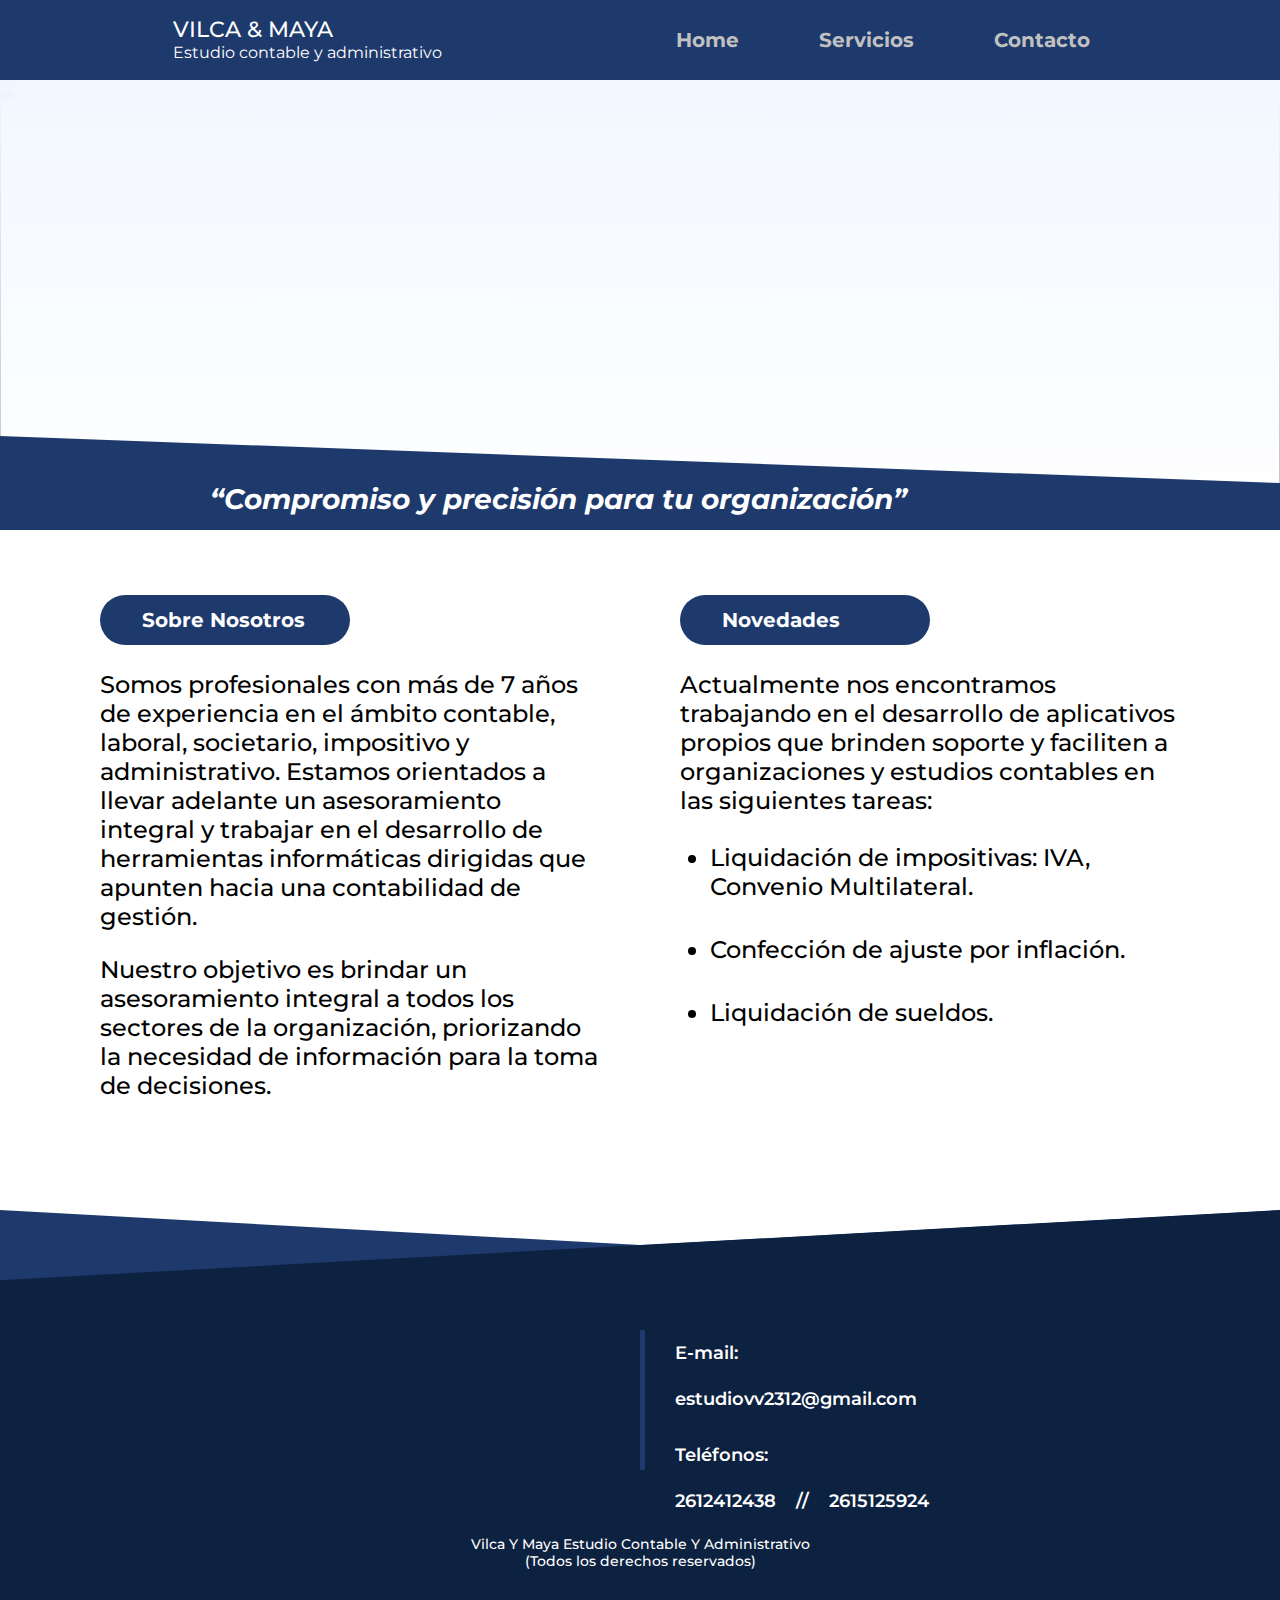
==== index.html @ 0f070a2e "media query desktop" ====
<!DOCTYPE html>
<html lang="en">
<head>
    <meta charset="UTF-8">
    <meta http-equiv="X-UA-Compatible" content="IE=edge">
    <meta name="viewport" content="width=device-width, initial-scale=1.0">

    <!-- Fonts -->
    <link rel="preconnect" href="https://fonts.googleapis.com">
    <link rel="preconnect" href="https://fonts.gstatic.com" crossorigin>
    <link href="https://fonts.googleapis.com/css2?family=Montserrat:wght@500&display=swap" rel="stylesheet">


    <!-- CSS -->
    <link rel="stylesheet" href="./css/reset.css" />
    <link rel="stylesheet" href="./css/index.css" />
    <link rel="stylesheet" href="./css/header-footer.css" />
    
    <title>Vilca & Maya</title>
</head>
<body>
    <header class="header" data-page="home">
		<nav class="navigation">
			<img class="logo" src="../resources/svg/logo-small.svg" alt="" />
			<div class="brand">
				<a href="../index.html">
                <h1 class="brand--title">VILCA & MAYA</h1>
                </a>  
                <a href="../index.html">
				<p class="brand--subtitle">Estudio contable y administrativo</p>
                </a>
			</div>
			<div class="div--menu-burguer-container" id="menu-containenr">
				<img id="button-menu" src="../resources/svg/menu-burger.svg" alt="" />
				<div class="div-menu-burguer" id="burguer-menu" style="visibility:hidden; opacity: 0; transition:all 300ms ease-in-out;">
					<a href="../index.html">home</a>
					<a href="../pages/service.html">servicios</a>
					<a href="../pages/contact.html">contacto</a>
				</div>
			</div>
            <div class="div--menu-burguer-container-desktop">
					<a class="a--menu" href="../index.html">Home</a>
					<a class="a--menu" href="../pages/service.html">Servicios</a>
					<a class="a--menu" href="../pages/contact.html">Contacto</a>
				</div>
			</div>
		</nav>


        <div class="header--bottom-container">
            <picture >
                <source srcset="./resources/img/home-img-desktop.png" media="(min-width: 1000px)">
                <source srcset="./resources/img/home-img-tablet.png" media="(min-width: 500px)">
                <img src="./resources/img/home-img.png" alt="">
            </picture>

            <div class="container--background">
                <p class="background--text">“Compromiso y precisión para tu organización”</p>
            </div>

            <div class="desktop--logo">
                <img src="./resources/svg/logo--color--desktop.svg" alt="">
            </div>

            <div class="shadow"></div>

        </div>
    </header>


    <main>
        <section>
            <div class="container">
                <h2 class="titles">Sobre Nosotros</h2>
            </div>
            <p class="text">Somos profesionales con más de 7 años de experiencia en el ámbito contable, laboral, societario, impositivo y  administrativo. Estamos orientados a llevar adelante un asesoramiento integral  y  trabajar en el desarrollo de herramientas informáticas dirigidas que apunten hacia una  contabilidad de gestión.</p>
            <br/>
            <p class="text" id="only-desktop">Nuestro objetivo es brindar un asesoramiento integral a todos los sectores de la organización, priorizando la necesidad de  información para la toma de decisiones.

</p>
        </section>
        <section class="section--objetivos">
            <div class="container">
                <h2 class="titles">Objetivo</h2>
            </div>
            <p class="text">Nuestro objetivo es brindar un asesoramiento integral a todos los sectores de la organización, priorizando la necesidad de información para la toma de decisiones.</p>
        </section>
        <section>
            <div class="container">
                <h2 class="titles">Novedades</h2>
            </div>
            <p class="text">Actualmente nos encontramos trabajando en el desarrollo de aplicativos propios que brinden soporte  y faciliten a organizaciones y estudios contables en las siguientes tareas: </p>
            <ul role="list">
                <li>Liquidación de impositivas: IVA, Convenio Multilateral.</li>
                <li>Confección de ajuste por inflación.</li>
                <li>Liquidación de sueldos.</li>
            </ul>
        </section>
    </main>
    
    <footer class="footer">
        <div class="background">
            <div class="footer--container">
                <div class="logo--container">
                    <img class="logo" src="../resources/svg/logo-big.svg" alt="" />
                </div>
                <h3>Contacto</h3>
                <ul role="list">
                    <li class="email">E-mail:</liclass>
                    <li class="data">estudiovv2312@gmail.com</li>
                    <!-- posibilidad de convertir en <a></a> -->
                    <li class="phone">Teléfonos:</li>
                    <li class="data mobile">2612412438</li>
                    <li class="data mobile">2615125924</li>
                    <li class="data tablet">
                        <div>
                            <p class="num--tablet">2612412438</p>
                            <p>2615125924</p>
                        </div>
                    </li>
                    <li class="redes mobile">Redes:</li>
                </ul>
                <div class="social--media">
                    <a href="#">
                        <img src="../resources/svg/instagram.svg" alt="" />
                    </a>
                    <a href="#">
                        <img src="../resources/svg/facebook.svg" alt="" />
                    </a>
                </div>
                <p class="rights">
                    Vilca Y Maya Estudio Contable Y Administrativo (Todos los derechos
                    reservados)
                </p>
            </div>
        </div>
    </footer>
    	<div id="page-mask" style="visibility:hidden; opacity: 0; transition:all 300ms ease-in-out;""></div>
	    <script src="../scripts/index.js"></script>
</body>
</html>
---- css/index.css ----
/* 
    Structure:

    * Root

    * Main

*/

/* 
    ================

    ----- Root ----- 

    ================
*/

:root {
  /* ----- Colors ----- */
  --main-blue: hsla(218, 57%, 27%, 1);
  --secondary-blue: hsla(216, 67%, 15%, 1);
  --text-white: hsla(0, 0%, 100%, 1);
}

/* 
    ================

    ----- Main -----
    
    ================
*/

.container {
  width: 25rem;
  height: 5rem;
  background-color: var(--main-blue);
  border-radius: 2.5rem;
  display: grid;
  align-items: center;
  margin-bottom: 2.5rem;
  padding-left: 4.2rem;
}

.titles {
  color: var(--text-white);
  font-size: 2rem;
  font-weight: 700;
  line-height: 2.4rem;
  letter-spacing: 0em;
  text-align: left;
}

.text {
  font-size: 1.5rem;
  font-weight: 500;
  line-height: 1.8rem;
  letter-spacing: 0em;
  text-align: left;
}

.text ~ ul {
  padding: 0;
}

a {
  text-decoration: none;
}

a:hover {
  cursor: pointer;
}

ul li {
  margin-bottom: 1rem;
}

@media (min-width: 744px) {
  main ul[role="list"] {
    /* esto sale del reset.css */
    list-style: disc;
    padding-left: 3rem;
  }
}
---- css/header-footer.css ----
/* 
    Structure:

    * Root

    * generic styles

    * Header
    
    * Footer
*/

/* 
    ================

    ----- Root ----- 

    ================
*/

:root {
  /* ----- Colors ----- */
  --main-blue: hsla(218, 57%, 27%, 1);
  --secondary-blue: hsla(216, 67%, 15%, 1);
  --text-white: hsla(0, 0%, 100%, 1);

  /* ----- Fonts ----- */
  --font: "Montserrat", sans-serif;
  --letter-spacing: 0em;
}

/* 
    ==========================

    ----- Generic styles ----- 

    ==========================
*/

html {
  font-size: 62.5%;
}

body {
  font-size: 1.6rem;
  font-family: var(--font);
  letter-spacing: var(--letter-spacing);
}

main {
  margin: 6.5rem auto 7rem;
  padding: 0 2.5rem;
}

section {
  margin-bottom: 4rem;
}

/* 
    ==================

    ----- Header -----
    
    ==================
*/

.header {
  --header-height: 250px;
  --header-nav-height: 6rem;

  width: 100%;
  overflow: hidden;
  min-height: calc(var(--header-height) + var(--header-nav-height));
  height: auto;
  color: var(--text-white);
}

.header a .brand--title,
.header a .brand--subtitle {
  color: var(--text-white);
}

.navigation {
  background-color: var(--main-blue);
  display: flex;
  height: 6rem;
  padding: 1.5rem 2.5rem;
  display: flex;
  justify-content: space-between;
  align-items: center;
}

.brand--title {
  font-size: 1.8rem;
  font-weight: 500;
  line-height: 2.2rem;
  text-align: left;
  border-bottom: 1rem;
}

.brand--subtitle {
  font-size: 1rem;
  font-weight: 400;
  line-height: 1.2rem;
  text-align: left;
}

.header--bottom-container {
  position: relative;
  width: 100%;
  min-height: var(--header-height);
  height: 100%;
  max-height: 364px;
}

.header--bottom-container img {
  width: 100%;
  height: auto;
}

.desktop--logo {
  display: none;
}

.container--background {
  clip-path: polygon(0 0, 100% 50%, 100% 100%, 0% 100%);
  background-color: var(--main-blue);
  position: absolute;
  height: 10rem;
  width: 100%;
  bottom: 0;
  left: 0;
  right: 0;
  z-index: 20;
  display: flex;
  align-items: flex-end;
}

.background--text {
  font-style: italic;
  font-weight: 700;
}

.shadow {
  display: none;
}

#only-desktop {
  display: none;
}

/* 
    ==================

    ----- Menu -----
    
    ==================
*/

.div--menu-burguer-container-desktop {
  display: none;
}

#button-menu {
  z-index: 75;
}

#button-menu:hover {
  cursor: pointer;
}

.div-menu-burguer {
  position: absolute;
  display: flex;
  visibility: hidden;
  flex-direction: column;
  flex-wrap: nowrap;
  justify-content: space-between;
  align-content: center;
  z-index: 100;
  top: var(--header-nav-height);
  right: 1.5rem;
  background-color: #ffff;
  overflow: hidden;
  min-height: calc(var(--header-height) - 1rem);
  max-height: var(--header-height);
  width: 60%;
  padding: 3rem 1rem;
  transition: visibility 0s, opacity 0.5s, ease-in-out;
}

#page-mask {
  z-index: 50;
  visibility: hidden;
  display: flex;
  background: rgba(0, 0, 0, 0.2);
  position: fixed;
  top: 0;
  right: 0;
  bottom: 0;
  left: 0;
  transition: visibility 0.5s, opacity 0.5s, ease-in-out;
}

.div-menu-burguer > a {
  text-transform: uppercase;
  font-family: var(--font);
  letter-spacing: var(--letter-spacing);
  color: var(--secondary-blue);
  font-size: 2rem;
  font-weight: 700;
  line-height: 2.4rem;
  letter-spacing: 0em;
  text-align: center;
  text-decoration: none;
}

/* 

    Note:
    
    Home has a few different arrangements. 
    
    To solve this issue, a "data-page" attribute has been added
    to all html to be able to add specific styles to each page
    and keep the header and footer styles in this file.

*/

/* 
    ==================

    ----- Media -----
    ----- Mobile ----
    
    ==================
*/

@media (max-width: 743px) {
  .long {
    display: none;
  }

  [data-page="home"] .background--text {
    font-size: 2rem;
    line-height: 2.4rem;
    max-width: 27rem;
  }

  [data-page="home"] .container--background {
    padding: 0 65px 10px 25px;
  }

  [data-page="service"] .container--background,
  [data-page="contact"] .container--background {
    padding: 0 65px 26px 25px;
  }

  [data-page="service"] .background--text,
  [data-page="contact"] .background--text {
    font-size: 2.2rem;
    line-height: 2.6rem;
  }
}

/* 
    ==================

    ----- Media -----
    ----- Desktop ----
    
    ==================
*/

@media only screen and (min-width: 1024px) {
  .navigation {
    padding: 1.5rem 15rem;
    height: 8rem;
  }

  .header--bottom-container img {
    height: 100%;
    object-fit: cover;
  }

  .background--text {
    margin-left: 15rem;
  }

  .img,
  picture {
    display: inline;
  }

  main {
    display: flex;
    flex-direction: row;
    justify-content: space-around;
  }

  a {
    text-decoration: none;
  }

  .brand--title {
    font-weight: 500;
    font-size: 2.2rem;
    line-height: 2.6rem;
  }

  .brand--subtitle {
    font-size: 1.6rem;
    line-height: 2rem;
  }

  .header--bottom-container {
    position: relative;
    width: 100%;
    height: 50vh;
    min-height: 50vh;
    height: 50vh;
  }

  #button-menu {
    display: none;
  }

  .div--menu-burguer-container-desktop {
    display: flex;
    flex: row;
  }

  header a .div--menu-burguer-container-desktop {
    color: #c1c1c1;
  }

  .a--menu {
    font-size: 2rem;
    line-height: 2.4rem;
    color: #c1c1c1;
    font-weight: 700;
    padding: 0rem 4rem;
  }

  .a--menu:hover {
    font-weight: 800;
    color: #ffff;
    transition: all 200ms ease-in-out;
  }

  section {
    width: 50rem;
  }
  .section--objetivos {
    display: none;
  }

  .text {
    font-size: 2.4rem;
    font-weight: 500;
    line-height: 2.9rem;
  }

  .title {
    font-size: 2.8rem;
    font-weight: 700;
    line-height: 3.4rem;
  }

  ul li {
    font-size: 2.4rem;
    font-weight: 500;
    line-height: 2.9rem;
    margin-bottom: 1rem;
    padding: 1.2rem 0rem;
    list-style: disc;
  }

  .short {
    display: none;
  }

  .long {
    display: block;
  }

  .brand {
    margin-right: auto;
    padding-left: 2.3rem;
  }

  .container--background {
    height: 12.5rem;
  }

  [data-page="home"] .container--background,
  [data-page="service"] .container--background,
  [data-page="contact"] .container--background {
    padding: 0 65px 14px 60px;
  }

  [data-page="home"] .background--text,
  [data-page="service"] .background--text,
  [data-page="contact"] .background--text {
    font-size: 2.8rem;
    line-height: 3.4rem;
  }

  [data-page="home"] .background--text {
    width: 37.8rem;
  }

  .desktop--logo {
    position: absolute;
    top: 0;
    right: 0;
    z-index: 30;
    display: block;
    height: 313px;
    width: 435px;
  }

  .desktop--logo img {
    width: 100%;
    height: auto;
  }

  .container--background {
    height: 9.4rem;
  }

  [data-page="home"] .background--text {
    width: 100%;
  }

  .shadow {
    display: block;
    position: absolute;
    width: 100%;
    height: 100%;
    z-index: 5;
    top: 0;
    background: linear-gradient(
      180deg,
      #f2f7ff 0%,
      rgba(250, 251, 253, 0) 100%
    );
  }

  #only-desktop {
    display: block;
  }

  .background {
    clip-path: polygon(50% 12.25%, 100% 0, 100% 100%, 0 100%, 0 0);
  }

  .footer--container {
    clip-path: polygon(0 25.5%, 100% 0, 100% 100%, 0 100%);
  }

  .social--media {
    display: flex;
    flex-direction: row;
  }

  .h3--contacto {
    display: none;
  }

  .div--ul {
    display: flex;
    flex-direction: column;
  }

  .data-mobile {
    display: none;
  }

  .background {
    height: 50vh;
  }

  footer li {
    list-style: none;
    font-weight: 100;
    font-size: 1.8rem;
    line-height: 0.5rem;
    text-align: left;
  }
}

/* 
    ==================
    ----- Footer -----
    
    ==================
*/

.footer {
  height: 52rem;
  z-index: 0;
  position: relative;
  color: var(--text-white);
}

.background {
  clip-path: polygon(50% 3.25%, 100% 0, 100% 100%, 0 100%, 0 0);
  background-color: var(--main-blue);
  width: 100%;
  height: 100%;
  z-index: 10;
}

.footer--container {
  position: absolute;
  clip-path: polygon(0 6.4%, 100% 0, 100% 100%, 0 100%);
  background-color: var(--secondary-blue);
  width: 100%;
  height: 100%;
  z-index: 20;
  padding: 0.6rem 0 1.2rem;
  display: flex;
  flex-direction: column;
  justify-content: space-between;
  align-items: center;
  text-align: center;
}

.footer--container .logo--container {
  display: grid;
  place-items: center;
  height: 168px;
  width: 310px;
  border-bottom: 2px solid var(--main-blue);
}

.footer h3 {
  margin-top: 1.2rem;
  font-size: 1.8rem;
  font-weight: 600;
  line-height: 2.2rem;
}

.footer ul {
  padding: 0;
}

.footer li {
  margin-bottom: 1rem;
  font-size: 1.8rem;
  font-weight: 600;
  line-height: 2.2rem;
  text-align: center;
}

.data.tablet {
  display: none;
}

.footer .email,
.footer .phone,
.footer .phone + li,
.footer .redes {
  margin-bottom: 0;
}

.footer .social--media {
  display: flex;
  width: 40%;
  max-width: 160px;
  justify-content: space-between;
}

.footer .rights {
  font-size: 1.4rem;
  font-weight: 500;
  line-height: 1.7rem;
  max-width: 340px;
}

/* 
    ==================

    ----- Media -----
    ----- Tablet ----
    
    ==================
*/

@media only screen and (min-width: 744px) {
  main {
    padding: 0 6rem;
  }

  .footer {
    height: 39rem;
  }

  .footer h3 {
    display: none;
  }

  .background {
    clip-path: polygon(50% 9%, 100% 0, 100% 100%, 0 100%, 0 0);
  }

  .footer--container {
    clip-path: polygon(0 18%, 100% 0, 100% 100%, 0 100%);
    display: grid;
    width: 100%;
    height: 100%;
    grid-template-rows: 1fr 3.5rem;
    grid-template-columns: 1fr 1fr;
    padding: 5rem 0 3rem;
    justify-items: center;
  }

  .footer--container .logo--container {
    grid-column: 1 / 2;
    grid-row: 1 / 3;
    height: 22rem;
    width: 100%;
    max-width: 360px;
    margin-left: auto;
    border-bottom: none;
  }

  .footer ul {
    grid-column: 2 / 3;
    grid-row: 1 / 2;
    width: 100%;
    height: 140px;
    align-self: start;
    margin-top: 7rem;
    padding-left: 3rem;
    border-left: 5px solid var(--main-blue);
  }

  .footer li {
    text-align: left;
  }

  .mobile {
    display: none;
  }

  .data.tablet {
    display: block;
  }

  .data.tablet div {
    display: flex;
  }

  .num--tablet::after {
    content: "//";
    margin: 0 2rem;
  }

  .footer .social--media {
    grid-column: 2 / 3;
    grid-row: 1 / 2;
    height: 30%;
    width: 100%;
    max-width: 20rem;
    justify-self: start;
    margin-left: 7rem;
    align-self: end;
  }

  .footer .rights {
    grid-column: 1 / 3;
    grid-row: 2 / 3;
    justify-self: center;
  }
}
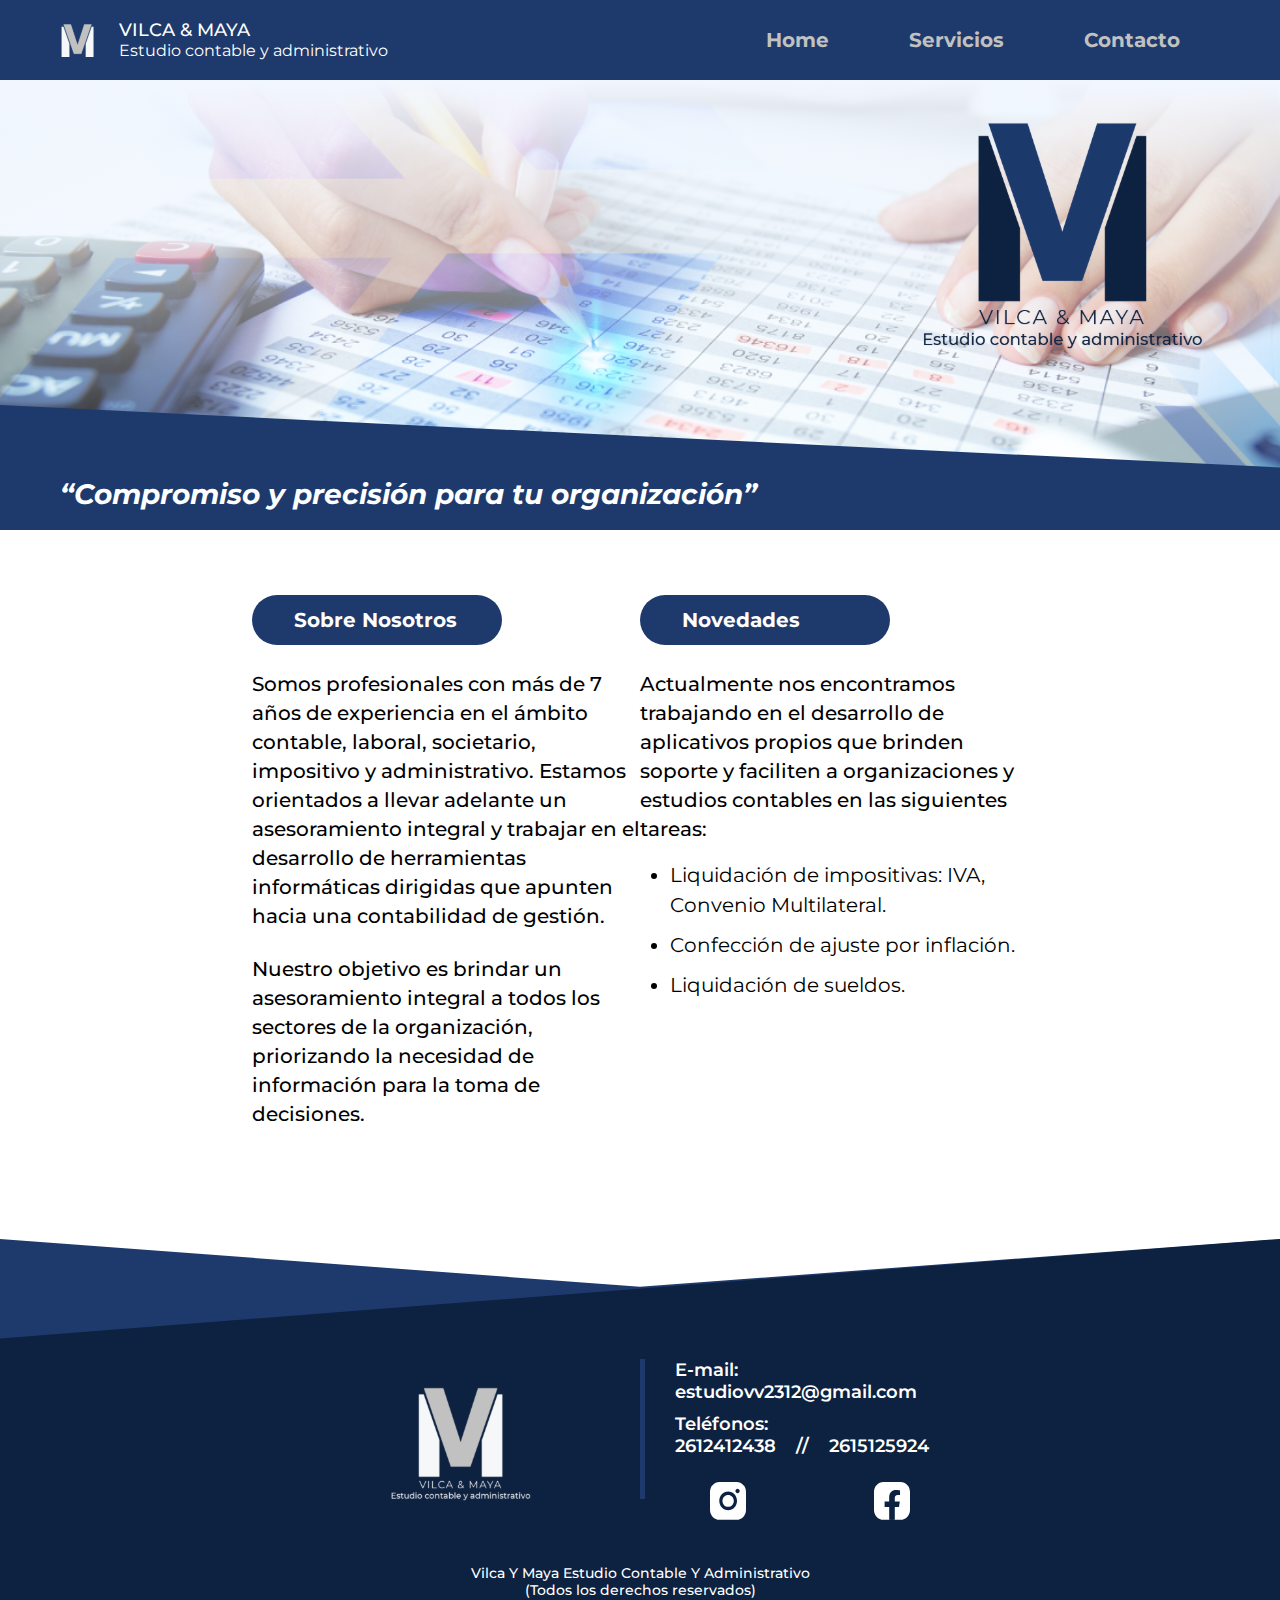
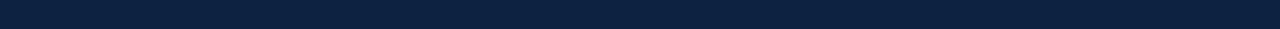
==== commit b8b3f1ee: "fixed css, reduced size" ====
--- a/index.html
+++ b/index.html
@@ -69,7 +69,7 @@
 
 
     <main>
-        <section>
+        <section class="section">
             <div class="container">
                 <h2 class="titles">Sobre Nosotros</h2>
             </div>
@@ -79,13 +79,13 @@
 
 </p>
         </section>
-        <section class="section--objetivos">
+        <section class="section section--objetivos">
             <div class="container">
                 <h2 class="titles">Objetivo</h2>
             </div>
             <p class="text">Nuestro objetivo es brindar un asesoramiento integral a todos los sectores de la organización, priorizando la necesidad de información para la toma de decisiones.</p>
         </section>
-        <section>
+        <section class="section">
             <div class="container">
                 <h2 class="titles">Novedades</h2>
             </div>
--- a/css/index.css
+++ b/css/index.css
@@ -3,8 +3,11 @@
 
     * Root
 
+    * generic styles
+
     * Main
 
+    *Media query
 */
 
 /* 
@@ -20,6 +23,37 @@
   --main-blue: hsla(218, 57%, 27%, 1);
   --secondary-blue: hsla(216, 67%, 15%, 1);
   --text-white: hsla(0, 0%, 100%, 1);
+
+  /* ----- Fonts ----- */
+  --font: "Montserrat", sans-serif;
+  --letter-spacing: 0em;
+}
+
+/* 
+    ==========================
+
+    ----- Generic styles ----- 
+
+    ==========================
+*/
+
+html {
+  font-size: 62.5%;
+}
+
+body {
+  font-size: 1.6rem;
+  font-family: var(--font);
+  letter-spacing: var(--letter-spacing);
+}
+
+main {
+  margin: 6.5rem auto 7rem;
+  padding: 0 2.5rem;
+}
+
+section {
+  margin-bottom: 4rem;
 }
 
 /* 
@@ -74,6 +108,55 @@
   margin-bottom: 1rem;
 }
 
+/* 
+    ==================
+
+    ----- Media -----
+    ----- Desktop ----
+    
+    ==================
+*/
+
+@media only screen and (min-width: 1024px) {
+  main {
+    display: flex;
+    flex-direction: row;
+    justify-content: space-around;
+    width: 70vw;
+  }
+
+  a {
+    text-decoration: none;
+  }
+
+  .titles {
+    font-size: 2rem;
+    line-height: 2.6rem;
+  }
+
+  section {
+    width: 50rem;
+  }
+
+  .section--objetivos {
+    display: none;
+  }
+
+  section ul li {
+    font-size: 2rem;
+  }
+
+  .text {
+    font-size: 2rem;
+    font-weight: 500;
+    line-height: 2.9rem;
+  }
+
+  #only-desktop {
+    display: block;
+  }
+}
+
 @media (min-width: 744px) {
   main ul[role="list"] {
     /* esto sale del reset.css */
@@ -81,3 +164,20 @@
     padding-left: 3rem;
   }
 }
+
+/* 
+    ==================
+
+    ----- Media -----
+    ----- Tablet ----
+    
+    ==================
+*/
+
+@media only screen and (min-width: 744px) {
+  /* archivos del main */
+
+  main {
+    padding: 0 6rem;
+  }
+}
--- a/css/header-footer.css
+++ b/css/header-footer.css
@@ -27,33 +27,6 @@
   /* ----- Fonts ----- */
   --font: "Montserrat", sans-serif;
   --letter-spacing: 0em;
-}
-
-/* 
-    ==========================
-
-    ----- Generic styles ----- 
-
-    ==========================
-*/
-
-html {
-  font-size: 62.5%;
-}
-
-body {
-  font-size: 1.6rem;
-  font-family: var(--font);
-  letter-spacing: var(--letter-spacing);
-}
-
-main {
-  margin: 6.5rem auto 7rem;
-  padding: 0 2.5rem;
-}
-
-section {
-  margin-bottom: 4rem;
 }
 
 /* 
@@ -142,10 +115,6 @@
 }
 
 .shadow {
-  display: none;
-}
-
-#only-desktop {
   display: none;
 }
 
@@ -222,7 +191,7 @@
     Home has a few different arrangements. 
     
     To solve this issue, a "data-page" attribute has been added
-    to all html to be able to add specific styles to each page
+    to all html files to be able to add specific styles to each page
     and keep the header and footer styles in this file.
 
 */
@@ -242,7 +211,7 @@
   }
 
   [data-page="home"] .background--text {
-    font-size: 2rem;
+    font-size: 2.4rem;
     line-height: 2.4rem;
     max-width: 27rem;
   }
@@ -264,6 +233,53 @@
 }
 
 /* 
+    =================
+
+    ----- Media -----
+    ----- Tablet ----
+    
+    =================
+*/
+
+@media only screen and (min-width: 744px) {
+  .navigation {
+    padding: 1.5rem 6rem;
+  }
+
+  [data-page="home"] .container--background {
+    padding: 0 0 10px 60px;
+  }
+
+  .container--background {
+    height: 12.5rem;
+  }
+
+  [data-page="service"] .container--background,
+  [data-page="contact"] .container--background {
+    padding: 0 0 14px 60px;
+  }
+
+  [data-page="home"] .background--text,
+  [data-page="service"] .background--text,
+  [data-page="contact"] .background--text {
+    font-size: 2.8rem;
+    line-height: 3.4rem;
+  }
+
+  [data-page="home"] .background--text {
+    max-width: 37rem;
+  }
+
+  .short {
+    display: none;
+  }
+
+  .long {
+    display: block;
+  }
+}
+
+/* 
     ==================
 
     ----- Media -----
@@ -274,7 +290,7 @@
 
 @media only screen and (min-width: 1024px) {
   .navigation {
-    padding: 1.5rem 15rem;
+    padding: 1.5rem 6rem;
     height: 8rem;
   }
 
@@ -283,29 +299,9 @@
     object-fit: cover;
   }
 
-  .background--text {
-    margin-left: 15rem;
-  }
-
   .img,
   picture {
     display: inline;
-  }
-
-  main {
-    display: flex;
-    flex-direction: row;
-    justify-content: space-around;
-  }
-
-  a {
-    text-decoration: none;
-  }
-
-  .brand--title {
-    font-weight: 500;
-    font-size: 2.2rem;
-    line-height: 2.6rem;
   }
 
   .brand--subtitle {
@@ -348,42 +344,6 @@
     transition: all 200ms ease-in-out;
   }
 
-  section {
-    width: 50rem;
-  }
-  .section--objetivos {
-    display: none;
-  }
-
-  .text {
-    font-size: 2.4rem;
-    font-weight: 500;
-    line-height: 2.9rem;
-  }
-
-  .title {
-    font-size: 2.8rem;
-    font-weight: 700;
-    line-height: 3.4rem;
-  }
-
-  ul li {
-    font-size: 2.4rem;
-    font-weight: 500;
-    line-height: 2.9rem;
-    margin-bottom: 1rem;
-    padding: 1.2rem 0rem;
-    list-style: disc;
-  }
-
-  .short {
-    display: none;
-  }
-
-  .long {
-    display: block;
-  }
-
   .brand {
     margin-right: auto;
     padding-left: 2.3rem;
@@ -396,18 +356,19 @@
   [data-page="home"] .container--background,
   [data-page="service"] .container--background,
   [data-page="contact"] .container--background {
-    padding: 0 65px 14px 60px;
+    padding: 0 0 14px 60px;
   }
 
   [data-page="home"] .background--text,
   [data-page="service"] .background--text,
   [data-page="contact"] .background--text {
     font-size: 2.8rem;
-    line-height: 3.4rem;
+    line-height: 4.3rem;
   }
 
   [data-page="home"] .background--text {
-    width: 37.8rem;
+    max-width: 100vw;
+    width: 100%;
   }
 
   .desktop--logo {
@@ -425,14 +386,6 @@
     height: auto;
   }
 
-  .container--background {
-    height: 9.4rem;
-  }
-
-  [data-page="home"] .background--text {
-    width: 100%;
-  }
-
   .shadow {
     display: block;
     position: absolute;
@@ -446,52 +399,32 @@
       rgba(250, 251, 253, 0) 100%
     );
   }
-
-  #only-desktop {
-    display: block;
-  }
-
-  .background {
-    clip-path: polygon(50% 12.25%, 100% 0, 100% 100%, 0 100%, 0 0);
-  }
-
-  .footer--container {
-    clip-path: polygon(0 25.5%, 100% 0, 100% 100%, 0 100%);
-  }
-
-  .social--media {
-    display: flex;
-    flex-direction: row;
-  }
-
-  .h3--contacto {
-    display: none;
-  }
-
-  .div--ul {
-    display: flex;
-    flex-direction: column;
-  }
-
-  .data-mobile {
-    display: none;
-  }
-
-  .background {
-    height: 50vh;
-  }
-
-  footer li {
-    list-style: none;
-    font-weight: 100;
-    font-size: 1.8rem;
-    line-height: 0.5rem;
-    text-align: left;
-  }
-}
-
-/* 
-    ==================
+}
+
+/* 
+    ===========================
+
+    ---------- Media ----------
+    ----- Desktop (1440px) ----
+    
+    ===========================
+*/
+
+@media only screen and (min-width: 1440px) {
+  .navigation {
+    padding: 0 9.5rem 0 15rem;
+  }
+
+  [data-page="home"] .container--background,
+  [data-page="service"] .container--background,
+  [data-page="contact"] .container--background {
+    padding-left: 15rem;
+  }
+}
+
+/* 
+    ==================
+
     ----- Footer -----
     
     ==================
@@ -589,10 +522,6 @@
 */
 
 @media only screen and (min-width: 744px) {
-  main {
-    padding: 0 6rem;
-  }
-
   .footer {
     height: 39rem;
   }
@@ -675,3 +604,22 @@
     justify-self: center;
   }
 }
+
+/* 
+    ==================
+
+    ------ Media -----
+    ----- Desktop ----
+    
+    ==================
+*/
+
+@media only screen and (min-width: 1024px) {
+  .background {
+    clip-path: polygon(50% 12.25%, 100% 0, 100% 100%, 0 100%, 0 0);
+  }
+
+  .footer--container {
+    clip-path: polygon(0 25.5%, 100% 0, 100% 100%, 0 100%);
+  }
+}
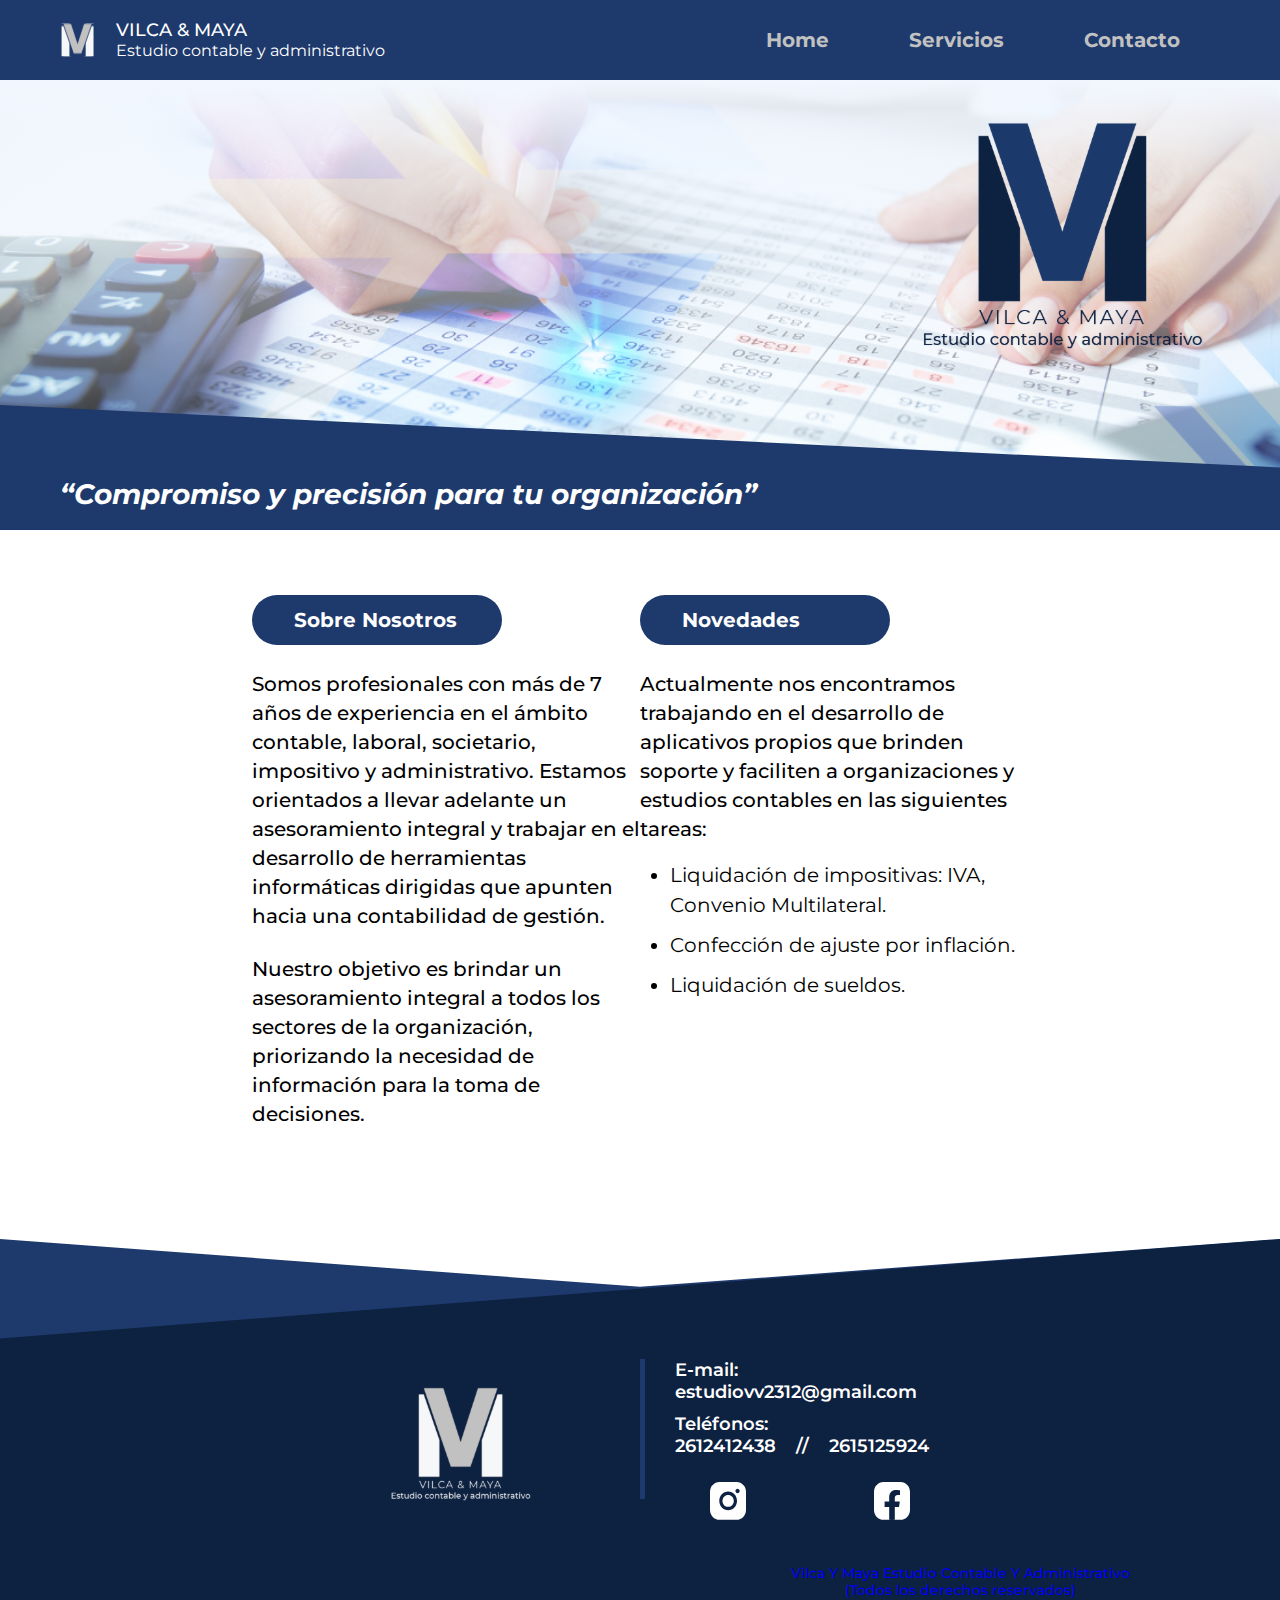
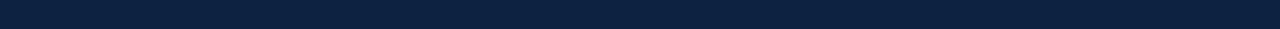
==== commit 154180fd: "brand logo fixed in media query, also fixed nav bar flex" ====
--- a/index.html
+++ b/index.html
@@ -21,14 +21,16 @@
 <body>
     <header class="header" data-page="home">
 		<nav class="navigation">
-			<img class="logo" src="../resources/svg/logo-small.svg" alt="" />
-			<div class="brand">
+            <div class="brand-container">
+                <img class="logo" src="../resources/svg/logo-small.svg" alt="" />
+                <div class="brand">
 				<a href="../index.html">
                 <h1 class="brand--title">VILCA & MAYA</h1>
                 </a>  
                 <a href="../index.html">
 				<p class="brand--subtitle">Estudio contable y administrativo</p>
                 </a>
+                </div>
 			</div>
 			<div class="div--menu-burguer-container" id="menu-containenr">
 				<img id="button-menu" src="../resources/svg/menu-burger.svg" alt="" />
@@ -126,7 +128,6 @@
                     </a>
                     <a href="#">
                         <img src="../resources/svg/facebook.svg" alt="" />
-                    </a>
                 </div>
                 <p class="rights">
                     Vilca Y Maya Estudio Contable Y Administrativo (Todos los derechos
--- a/css/index.css
+++ b/css/index.css
@@ -56,6 +56,10 @@
   margin-bottom: 4rem;
 }
 
+nav .logo {
+  max-width: var(--header-nav-height);
+  padding-right: 2rem;
+}
 /* 
     ================
 
@@ -130,7 +134,6 @@
   }
 
   .titles {
-    font-size: 2rem;
     line-height: 2.6rem;
   }
 
--- a/css/header-footer.css
+++ b/css/header-footer.css
@@ -61,6 +61,11 @@
   display: flex;
   justify-content: space-between;
   align-items: center;
+}
+
+.brand-container {
+  display: flex;
+  flex-direction: row;
 }
 
 .brand--title {
@@ -89,10 +94,6 @@
 .header--bottom-container img {
   width: 100%;
   height: auto;
-}
-
-.desktop--logo {
-  display: none;
 }
 
 .container--background {
@@ -115,6 +116,11 @@
 }
 
 .shadow {
+  display: none;
+}
+
+.desktop--logo {
+  position: absolute;
   display: none;
 }
 
@@ -344,11 +350,6 @@
     transition: all 200ms ease-in-out;
   }
 
-  .brand {
-    margin-right: auto;
-    padding-left: 2.3rem;
-  }
-
   .container--background {
     height: 12.5rem;
   }
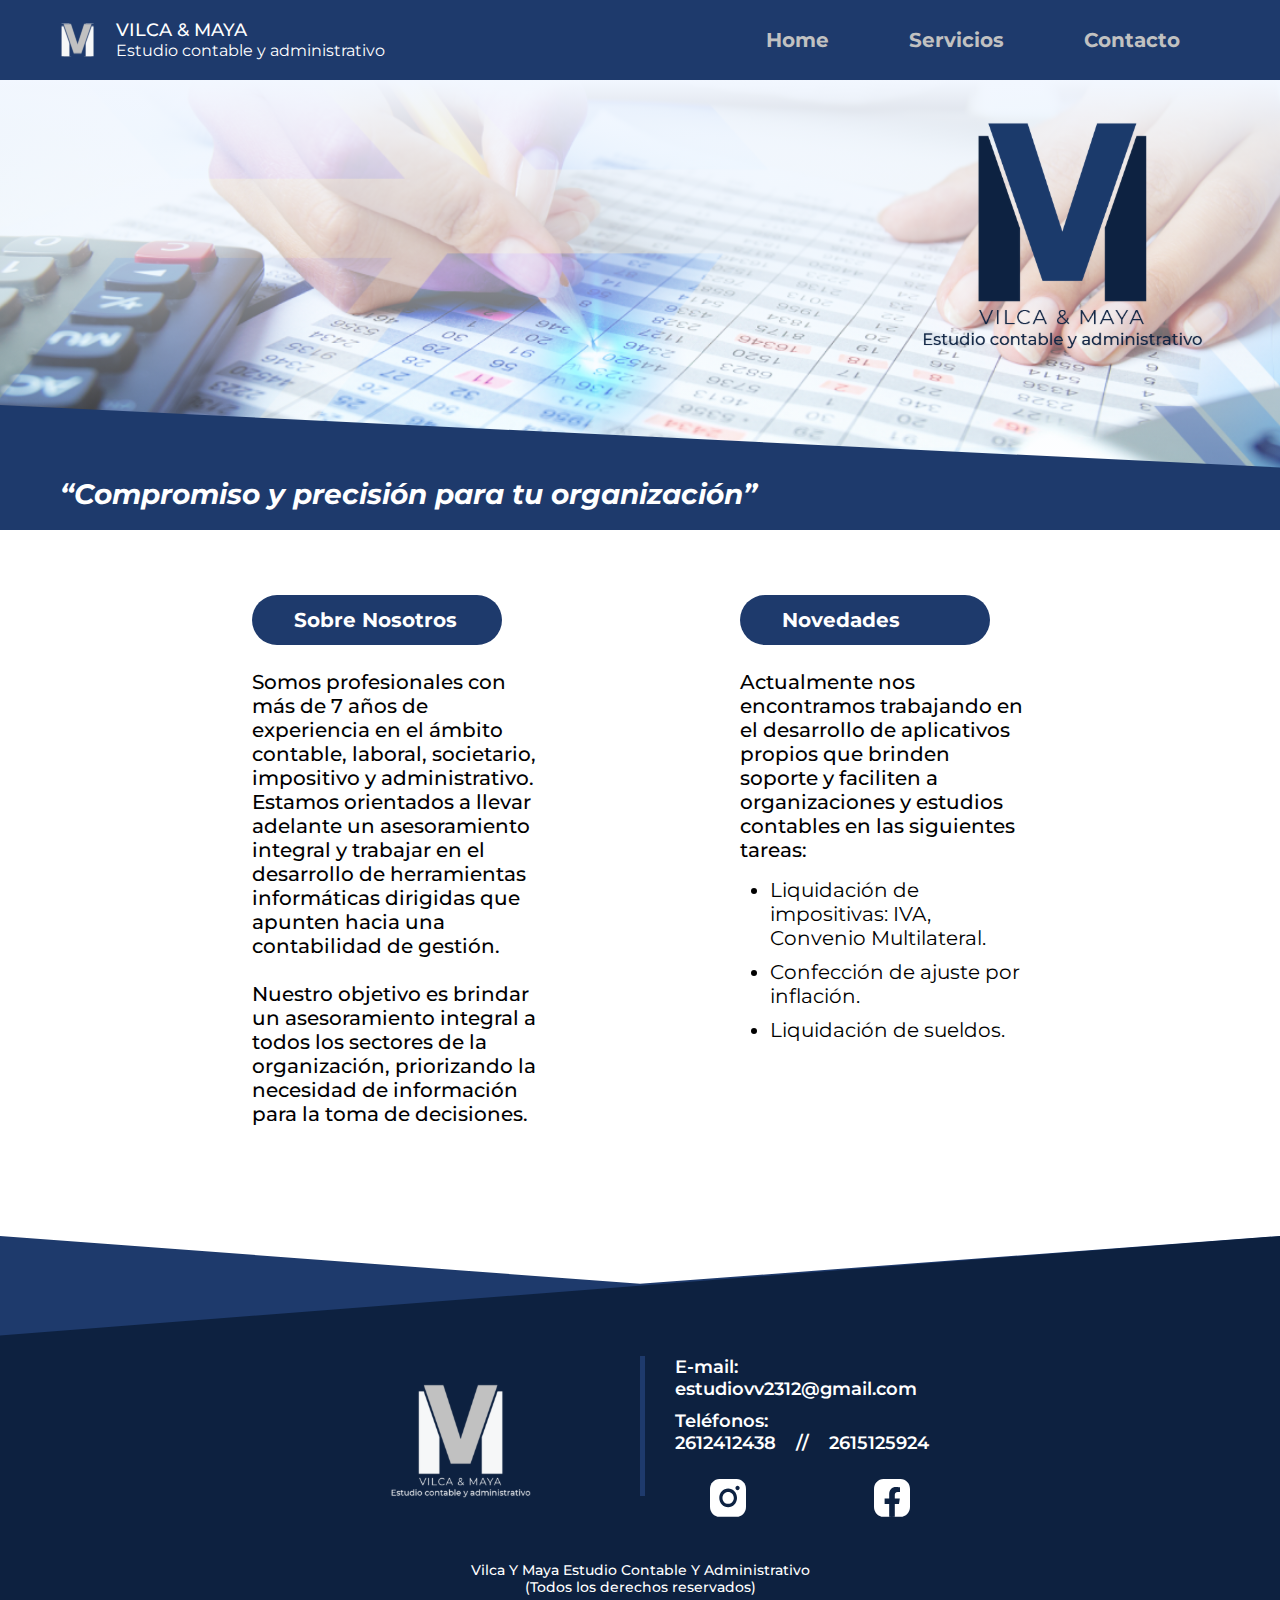
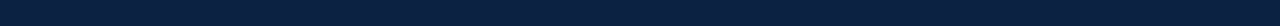
==== commit 466e6f05: "media tablet" ====
--- a/index.html
+++ b/index.html
@@ -61,7 +61,7 @@
             </div>
 
             <div class="desktop--logo">
-                <img src="./resources/svg/logo--color--desktop.svg" alt="">
+                <img src="../resources/svg/logo--color--desktop.svg" alt="">
             </div>
 
             <div class="shadow"></div>
@@ -71,7 +71,7 @@
 
 
     <main>
-        <section class="section">
+        <section class="section" >
             <div class="container">
                 <h2 class="titles">Sobre Nosotros</h2>
             </div>
@@ -128,6 +128,7 @@
                     </a>
                     <a href="#">
                         <img src="../resources/svg/facebook.svg" alt="" />
+                    </a>
                 </div>
                 <p class="rights">
                     Vilca Y Maya Estudio Contable Y Administrativo (Todos los derechos
--- a/css/index.css
+++ b/css/index.css
@@ -141,6 +141,14 @@
     width: 50rem;
   }
 
+  .section:first-child {
+    margin-right: 10rem;
+  }
+
+  .section:nth-child(3) {
+    margin-left: 10rem;
+  }
+
   .section--objetivos {
     display: none;
   }
@@ -178,9 +186,22 @@
 */
 
 @media only screen and (min-width: 744px) {
-  /* archivos del main */
-
   main {
     padding: 0 6rem;
   }
-}
+
+  .text {
+    font-size: 2rem;
+    line-height: 2.4rem;
+  }
+
+  section ul li {
+    font-size: 2rem;
+    line-height: 2.4rem;
+  }
+
+  .title {
+    font-size: 2.4rem;
+    line-height: 3.6rem;
+  }
+}
--- a/css/header-footer.css
+++ b/css/header-footer.css
@@ -523,6 +523,11 @@
 */
 
 @media only screen and (min-width: 744px) {
+  .div-menu-burguer {
+    min-height: calc(var(--header-height) + 5rem);
+    padding: 4.5rem 1rem;
+  }
+
   .footer {
     height: 39rem;
   }
@@ -616,6 +621,9 @@
 */
 
 @media only screen and (min-width: 1024px) {
+  .div-menu-burguer {
+    display: none;
+  }
   .background {
     clip-path: polygon(50% 12.25%, 100% 0, 100% 100%, 0 100%, 0 0);
   }
@@ -624,3 +632,23 @@
     clip-path: polygon(0 25.5%, 100% 0, 100% 100%, 0 100%);
   }
 }
+
+/* 
+    ==================
+
+    ----- Media -----
+    ----- Tablet ----
+    
+    ==================
+*/
+/*
+@media only screen, (min-width: 744px) and (max-width: 1024px) {
+  .brand--title {
+    font-size: 2rem;
+  }
+
+  .brand--subtitle {
+    font-size: 1.4rem;
+  }
+}
+*/
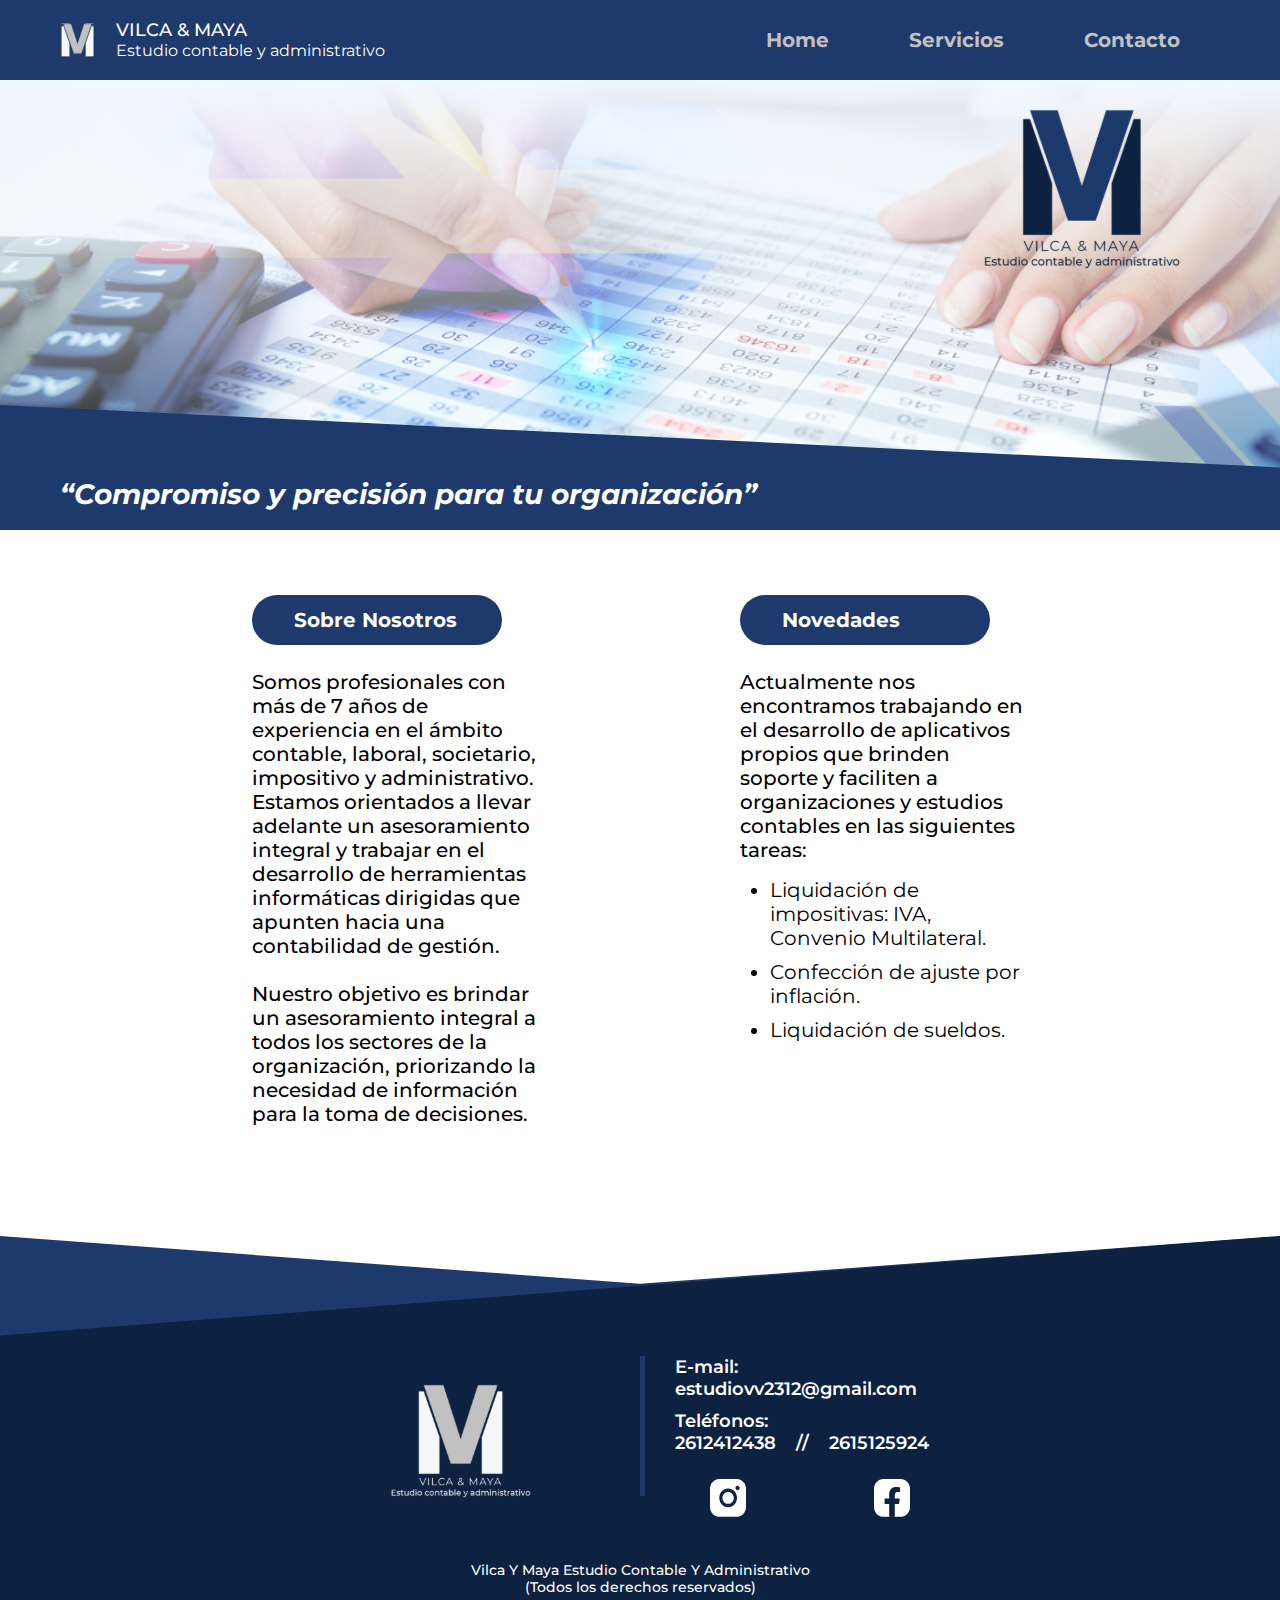
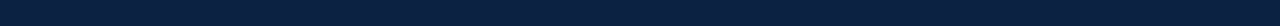
==== commit 4ae5d935: "change: header slogan fix" ====
--- a/index.html
+++ b/index.html
@@ -21,29 +21,27 @@
 <body>
     <header class="header" data-page="home">
 		<nav class="navigation">
-            <div class="brand-container">
-                <img class="logo" src="../resources/svg/logo-small.svg" alt="" />
+            <a href="./index.html">
+                <div class="brand-container">
+                <img class="logo" src="./resources/svg/logo-small.svg" alt="" />
                 <div class="brand">
-				<a href="../index.html">
-                <h1 class="brand--title">VILCA & MAYA</h1>
-                </a>  
-                <a href="../index.html">
-				<p class="brand--subtitle">Estudio contable y administrativo</p>
-                </a>
+                    <h1 class="brand--title">VILCA & MAYA</h1>
+                    <p class="brand--subtitle">Estudio contable y administrativo</p>
                 </div>
-			</div>
+            </div>
+            </a>  
 			<div class="div--menu-burguer-container" id="menu-containenr">
-				<img id="button-menu" src="../resources/svg/menu-burger.svg" alt="" />
+				<img id="button-menu" src="./resources/svg/menu-burger.svg" alt="" />
 				<div class="div-menu-burguer" id="burguer-menu" style="visibility:hidden; opacity: 0; transition:all 300ms ease-in-out;">
-					<a href="../index.html">home</a>
-					<a href="../pages/service.html">servicios</a>
-					<a href="../pages/contact.html">contacto</a>
+					<a href="./index.html">home</a>
+					<a href="./pages/service.html">servicios</a>
+					<a href="./pages/contact.html">contacto</a>
 				</div>
 			</div>
             <div class="div--menu-burguer-container-desktop">
-					<a class="a--menu" href="../index.html">Home</a>
-					<a class="a--menu" href="../pages/service.html">Servicios</a>
-					<a class="a--menu" href="../pages/contact.html">Contacto</a>
+					<a class="a--menu" href="./index.html">Home</a>
+					<a class="a--menu" href="./pages/service.html">Servicios</a>
+					<a class="a--menu" href="./pages/contact.html">Contacto</a>
 				</div>
 			</div>
 		</nav>
@@ -61,7 +59,7 @@
             </div>
 
             <div class="desktop--logo">
-                <img src="../resources/svg/logo--color--desktop.svg" alt="">
+                <img src="./resources/svg/logo--color--desktop.svg" alt="">
             </div>
 
             <div class="shadow"></div>
@@ -104,7 +102,7 @@
         <div class="background">
             <div class="footer--container">
                 <div class="logo--container">
-                    <img class="logo" src="../resources/svg/logo-big.svg" alt="" />
+                    <img class="logo" src="./resources/svg/logo-big.svg" alt="" />
                 </div>
                 <h3>Contacto</h3>
                 <ul role="list">
@@ -124,10 +122,10 @@
                 </ul>
                 <div class="social--media">
                     <a href="#">
-                        <img src="../resources/svg/instagram.svg" alt="" />
+                        <img src="./resources/svg/instagram.svg" alt="" />
                     </a>
                     <a href="#">
-                        <img src="../resources/svg/facebook.svg" alt="" />
+                        <img src="./resources/svg/facebook.svg" alt="" />
                     </a>
                 </div>
                 <p class="rights">
@@ -138,6 +136,6 @@
         </div>
     </footer>
     	<div id="page-mask" style="visibility:hidden; opacity: 0; transition:all 300ms ease-in-out;""></div>
-	    <script src="../scripts/index.js"></script>
+	    <script src="./scripts/index.js"></script>
 </body>
 </html>--- a/css/header-footer.css
+++ b/css/header-footer.css
@@ -120,7 +120,6 @@
 }
 
 .desktop--logo {
-  position: absolute;
   display: none;
 }
 
@@ -217,7 +216,7 @@
   }
 
   [data-page="home"] .background--text {
-    font-size: 2.4rem;
+    font-size: 2rem;
     line-height: 2.4rem;
     max-width: 27rem;
   }
@@ -377,14 +376,18 @@
     top: 0;
     right: 0;
     z-index: 30;
-    display: block;
     height: 313px;
     width: 435px;
+    display: grid;
+    align-items: start;
+    justify-content: end;
   }
 
   .desktop--logo img {
-    width: 100%;
-    height: auto;
+    width: 70%;
+    min-height: 40%;
+    height: 70%;
+    max-height: 100%;
   }
 
   .shadow {
@@ -421,6 +424,17 @@
   [data-page="contact"] .container--background {
     padding-left: 15rem;
   }
+
+  .desktop--logo {
+    display: grid;
+    align-items: start;
+    justify-content: end;
+  }
+
+  .desktop--logo img {
+    width: 100%;
+    height: 100%;
+  }
 }
 
 /* 
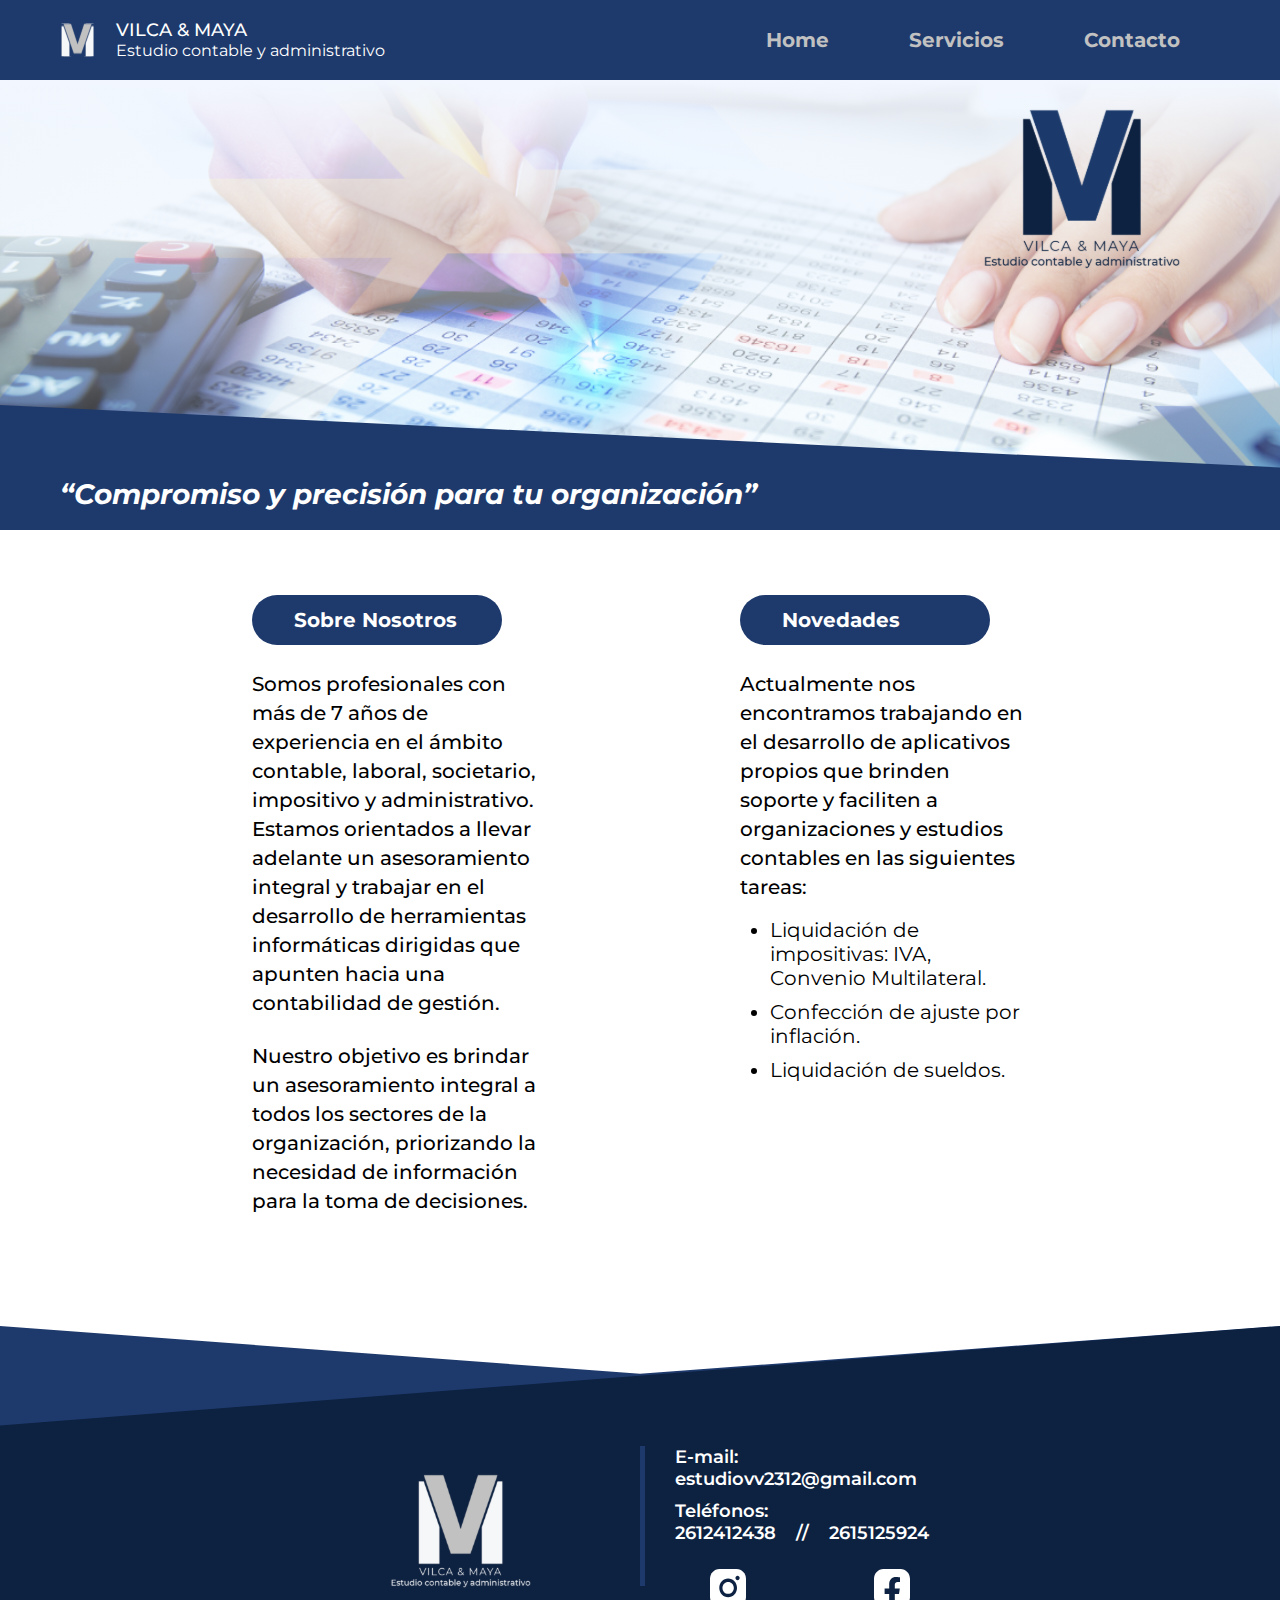
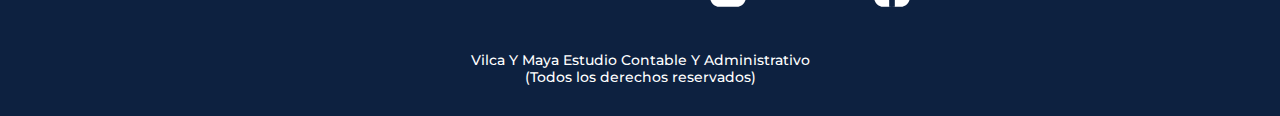
==== commit aadf5f91: "changes: Final details" ====
--- a/index.html
+++ b/index.html
@@ -10,11 +10,16 @@
     <link rel="preconnect" href="https://fonts.gstatic.com" crossorigin>
     <link href="https://fonts.googleapis.com/css2?family=Montserrat:wght@500&display=swap" rel="stylesheet">
 
+     <!-- Favicon (Icon Tab) -->
+    <link rel="icon" href="./resources/svg/logo-small.svg">
 
     <!-- CSS -->
     <link rel="stylesheet" href="./css/reset.css" />
     <link rel="stylesheet" href="./css/index.css" />
     <link rel="stylesheet" href="./css/header-footer.css" />
+
+    <!-- Scripts -->
+    <script defer src="./scripts/index.js"></script>
     
     <title>Vilca & Maya</title>
 </head>
@@ -75,9 +80,7 @@
             </div>
             <p class="text">Somos profesionales con más de 7 años de experiencia en el ámbito contable, laboral, societario, impositivo y  administrativo. Estamos orientados a llevar adelante un asesoramiento integral  y  trabajar en el desarrollo de herramientas informáticas dirigidas que apunten hacia una  contabilidad de gestión.</p>
             <br/>
-            <p class="text" id="only-desktop">Nuestro objetivo es brindar un asesoramiento integral a todos los sectores de la organización, priorizando la necesidad de  información para la toma de decisiones.
-
-</p>
+            <p class="text" id="only-desktop">Nuestro objetivo es brindar un asesoramiento integral a todos los sectores de la organización, priorizando la necesidad de  información para la toma de decisiones.</p>
         </section>
         <section class="section section--objetivos">
             <div class="container">
@@ -135,7 +138,6 @@
             </div>
         </div>
     </footer>
-    	<div id="page-mask" style="visibility:hidden; opacity: 0; transition:all 300ms ease-in-out;""></div>
-	    <script src="./scripts/index.js"></script>
+    <div id="page-mask" style="visibility:hidden; opacity: 0; transition:all 300ms ease-in-out;""></div>
 </body>
 </html>--- a/css/index.css
+++ b/css/index.css
@@ -7,7 +7,7 @@
 
     * Main
 
-    *Media query
+    * Media query
 */
 
 /* 
@@ -60,6 +60,8 @@
   max-width: var(--header-nav-height);
   padding-right: 2rem;
 }
+
+
 /* 
     ================
 
@@ -67,6 +69,8 @@
     
     ================
 */
+
+
 
 .container {
   width: 25rem;
@@ -112,6 +116,42 @@
   margin-bottom: 1rem;
 }
 
+
+
+/* 
+    ==================
+
+    ----- Media -----
+    ----- Tablet ----
+    
+    ==================
+*/
+
+
+
+@media only screen and (min-width: 744px) {
+  main {
+    padding: 0 6rem;
+  }
+
+  .text {
+    font-size: 2rem;
+    line-height: 2.4rem;
+  }
+
+  section ul li {
+    font-size: 2rem;
+    line-height: 2.4rem;
+  }
+
+  .title {
+    font-size: 2.4rem;
+    line-height: 3.6rem;
+  }
+}
+
+
+
 /* 
     ==================
 
@@ -120,6 +160,8 @@
     
     ==================
 */
+
+
 
 @media only screen and (min-width: 1024px) {
   main {
@@ -175,33 +217,3 @@
     padding-left: 3rem;
   }
 }
-
-/* 
-    ==================
-
-    ----- Media -----
-    ----- Tablet ----
-    
-    ==================
-*/
-
-@media only screen and (min-width: 744px) {
-  main {
-    padding: 0 6rem;
-  }
-
-  .text {
-    font-size: 2rem;
-    line-height: 2.4rem;
-  }
-
-  section ul li {
-    font-size: 2rem;
-    line-height: 2.4rem;
-  }
-
-  .title {
-    font-size: 2.4rem;
-    line-height: 3.6rem;
-  }
-}
--- a/css/header-footer.css
+++ b/css/header-footer.css
@@ -10,6 +10,8 @@
     * Footer
 */
 
+
+
 /* 
     ================
 
@@ -17,6 +19,8 @@
 
     ================
 */
+
+
 
 :root {
   /* ----- Colors ----- */
@@ -29,6 +33,8 @@
   --letter-spacing: 0em;
 }
 
+
+
 /* 
     ==================
 
@@ -36,6 +42,8 @@
     
     ==================
 */
+
+
 
 .header {
   --header-height: 250px;
@@ -123,6 +131,8 @@
   display: none;
 }
 
+
+
 /* 
     ==================
 
@@ -130,6 +140,8 @@
     
     ==================
 */
+
+
 
 .div--menu-burguer-container-desktop {
   display: none;
@@ -189,6 +201,8 @@
   text-decoration: none;
 }
 
+
+
 /* 
 
     Note:
@@ -201,6 +215,7 @@
 
 */
 
+
 /* 
     ==================
 
@@ -209,6 +224,8 @@
     
     ==================
 */
+
+
 
 @media (max-width: 743px) {
   .long {
@@ -284,6 +301,8 @@
   }
 }
 
+
+
 /* 
     ==================
 
@@ -292,6 +311,8 @@
     
     ==================
 */
+
+
 
 @media only screen and (min-width: 1024px) {
   .navigation {
@@ -405,6 +426,8 @@
   }
 }
 
+
+
 /* 
     ===========================
 
@@ -413,6 +436,8 @@
     
     ===========================
 */
+
+
 
 @media only screen and (min-width: 1440px) {
   .navigation {
@@ -437,6 +462,8 @@
   }
 }
 
+
+
 /* 
     ==================
 
@@ -444,6 +471,8 @@
     
     ==================
 */
+
+
 
 .footer {
   height: 52rem;
@@ -527,6 +556,8 @@
   max-width: 340px;
 }
 
+
+
 /* 
     ==================
 
@@ -535,6 +566,8 @@
     
     ==================
 */
+
+
 
 @media only screen and (min-width: 744px) {
   .div-menu-burguer {
@@ -625,6 +658,8 @@
   }
 }
 
+
+
 /* 
     ==================
 
@@ -633,6 +668,8 @@
     
     ==================
 */
+
+
 
 @media only screen and (min-width: 1024px) {
   .div-menu-burguer {
@@ -646,23 +683,3 @@
     clip-path: polygon(0 25.5%, 100% 0, 100% 100%, 0 100%);
   }
 }
-
-/* 
-    ==================
-
-    ----- Media -----
-    ----- Tablet ----
-    
-    ==================
-*/
-/*
-@media only screen, (min-width: 744px) and (max-width: 1024px) {
-  .brand--title {
-    font-size: 2rem;
-  }
-
-  .brand--subtitle {
-    font-size: 1.4rem;
-  }
-}
-*/
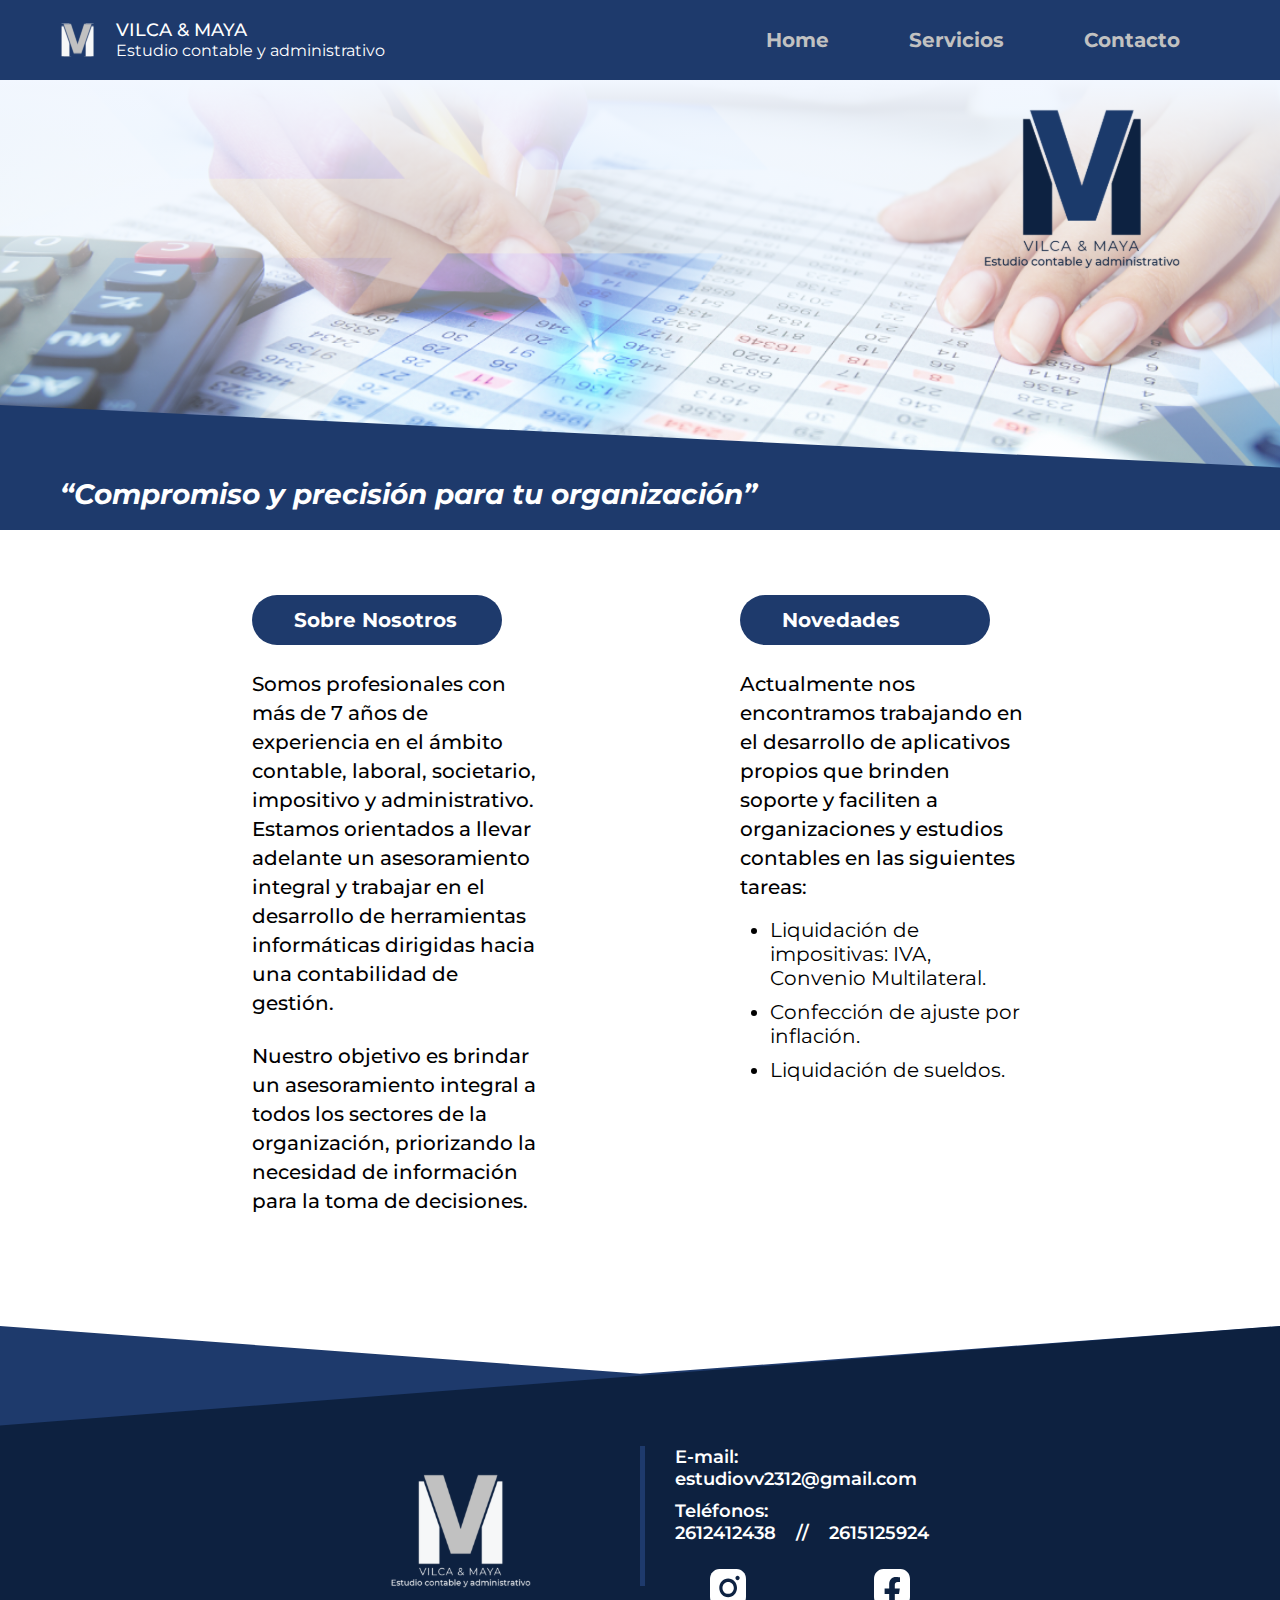
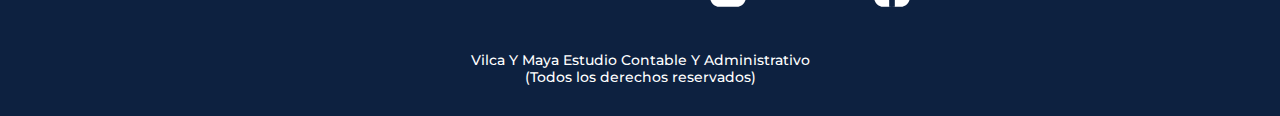
==== commit bf27a914: "add: links insta & face + text check" ====
--- a/index.html
+++ b/index.html
@@ -10,7 +10,7 @@
     <link rel="preconnect" href="https://fonts.gstatic.com" crossorigin>
     <link href="https://fonts.googleapis.com/css2?family=Montserrat:wght@500&display=swap" rel="stylesheet">
 
-     <!-- Favicon (Icon Tab) -->
+    <!-- Favicon (Icon Tab) -->
     <link rel="icon" href="./resources/svg/logo-small.svg">
 
     <!-- CSS -->
@@ -78,7 +78,7 @@
             <div class="container">
                 <h2 class="titles">Sobre Nosotros</h2>
             </div>
-            <p class="text">Somos profesionales con más de 7 años de experiencia en el ámbito contable, laboral, societario, impositivo y  administrativo. Estamos orientados a llevar adelante un asesoramiento integral  y  trabajar en el desarrollo de herramientas informáticas dirigidas que apunten hacia una  contabilidad de gestión.</p>
+            <p class="text">Somos profesionales con más de 7 años de experiencia en el ámbito contable, laboral, societario, impositivo y  administrativo. Estamos orientados a llevar adelante un asesoramiento integral  y  trabajar en el desarrollo de herramientas informáticas dirigidas hacia una contabilidad de gestión.</p>
             <br/>
             <p class="text" id="only-desktop">Nuestro objetivo es brindar un asesoramiento integral a todos los sectores de la organización, priorizando la necesidad de  información para la toma de decisiones.</p>
         </section>
@@ -111,7 +111,6 @@
                 <ul role="list">
                     <li class="email">E-mail:</liclass>
                     <li class="data">estudiovv2312@gmail.com</li>
-                    <!-- posibilidad de convertir en <a></a> -->
                     <li class="phone">Teléfonos:</li>
                     <li class="data mobile">2612412438</li>
                     <li class="data mobile">2615125924</li>
@@ -124,10 +123,10 @@
                     <li class="redes mobile">Redes:</li>
                 </ul>
                 <div class="social--media">
-                    <a href="#">
+                    <a href="https://www.instagram.com/estudio.vym">
                         <img src="./resources/svg/instagram.svg" alt="" />
                     </a>
-                    <a href="#">
+                    <a href="https://www.facebook.com/Estudio-VyM-281310309172935">
                         <img src="./resources/svg/facebook.svg" alt="" />
                     </a>
                 </div>
